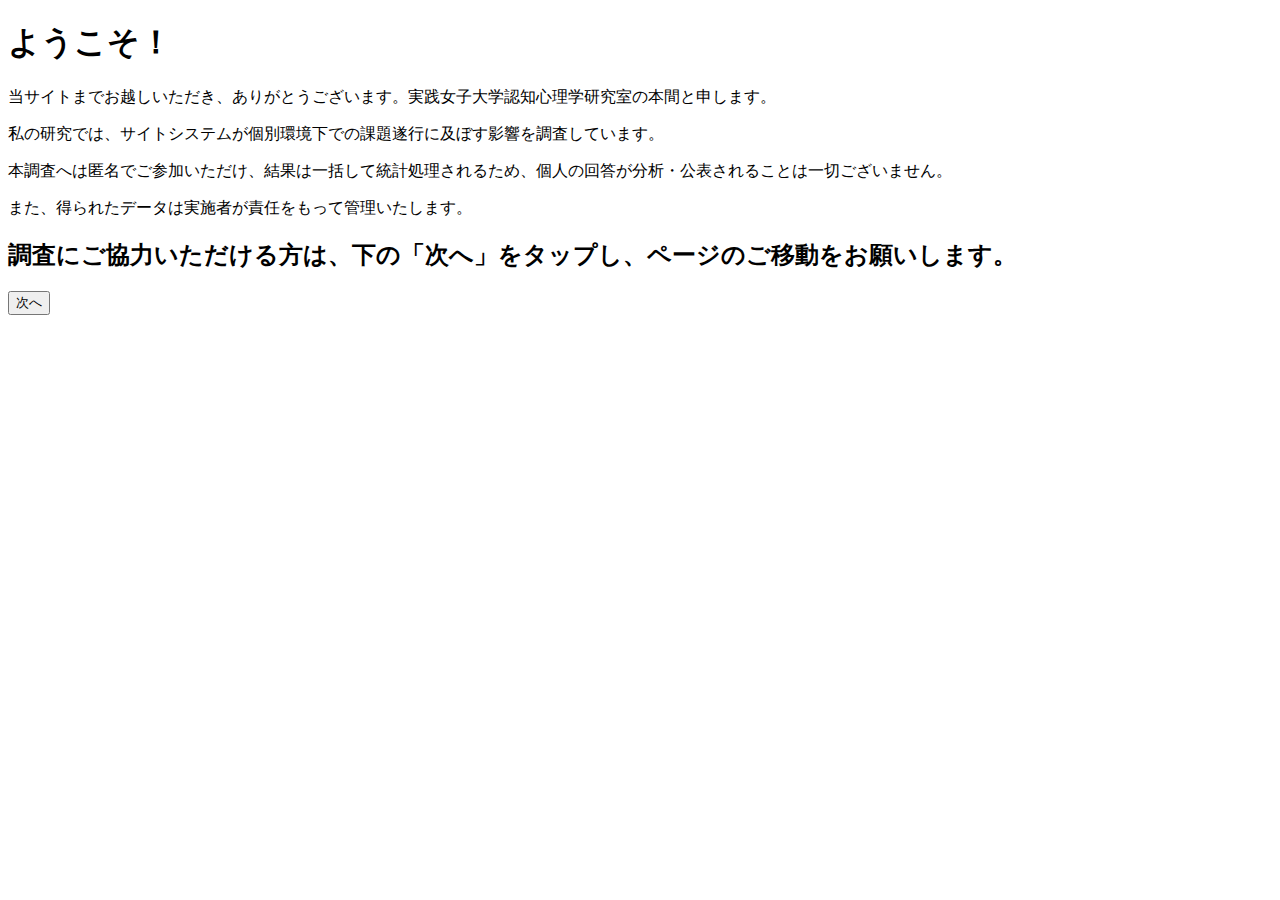
==== index.html @ 0e1e289d "クッキーパス追加" ====
<!DOCTYPE html>
<html>
<head>
<!-- Global site tag (gtag.js) - Google Analytics -->
<script async src="https://www.googletagmanager.com/gtag/js?id=G-X1YV385WJR"></script>
<script>
 window.dataLayer = window.dataLayer || [];
 function gtag(){dataLayer.push(arguments);}
 gtag('js', new Date());

 gtag('config', 'G-X1YV385WJR');
 gtag('config', 'MEASUREMENT_ID', {
  'cookie_prefix': 'MyCookie',
  'cookie_domain': '',
  'cookie_expires': 28 * 24 * 60 * 60  // 28 days, in seconds
});
</script>
  <meta charset="UTF8">
  <meta name="viewport" context="width=device-width">
  <meta property="og:local" content="ja_JP" />
  <meta property="og:type" content="website" />
  <meta property="og:title" content="調査用サイト―本間の認知心理学研究室" />
  <meta property="og:description" content="本調査では、「サイトシステム」が個別環境下での課題遂行に及ぼす影響を検証しています。所要時間は5分程度です。" />
  <meta prpperty="og:url" content="C:\Users\Haono\OneDrive\ドキュメント\Honma-Survey\survey-agreement.html" />
  <meta property="og:site_name" content="調査用サイト" />
  <meta property="og:image" content="https://3.bp.blogspot.com/-KThXdXQWv-w/V8jqaTCybEI/AAAAAAAA9e0/Jb6v-3OEZ_AKOtn_lDz7l-MckL61f50qACLcB/w1200-h630-p-k-no-nu/job_scientist_man.png" />
  <title>調査用サイト</title>
  <link rel="stylesheet" href="CSS/style.css">
</head>
<body>
  <div class="content">
    <h1>ようこそ！</h1>
    <p>当サイトまでお越しいただき、ありがとうございます。実践女子大学認知心理学研究室の本間と申します。</p>
    <p>私の研究では、サイトシステムが個別環境下での課題遂行に及ぼす影響を調査しています。</p>
    <p>本調査へは匿名でご参加いただけ、結果は一括して統計処理されるため、個人の回答が分析・公表されることは一切ございません。</p>
    <p>また、得られたデータは実施者が責任をもって管理いたします。</p>
    <h2>調査にご協力いただける方は、下の「次へ」をタップし、ページのご移動をお願いします。</h2>
    <p><a href="info.html"><button type="button" class="btn btn-default">次へ</button></a></p>
  </div>
</body>
</html>
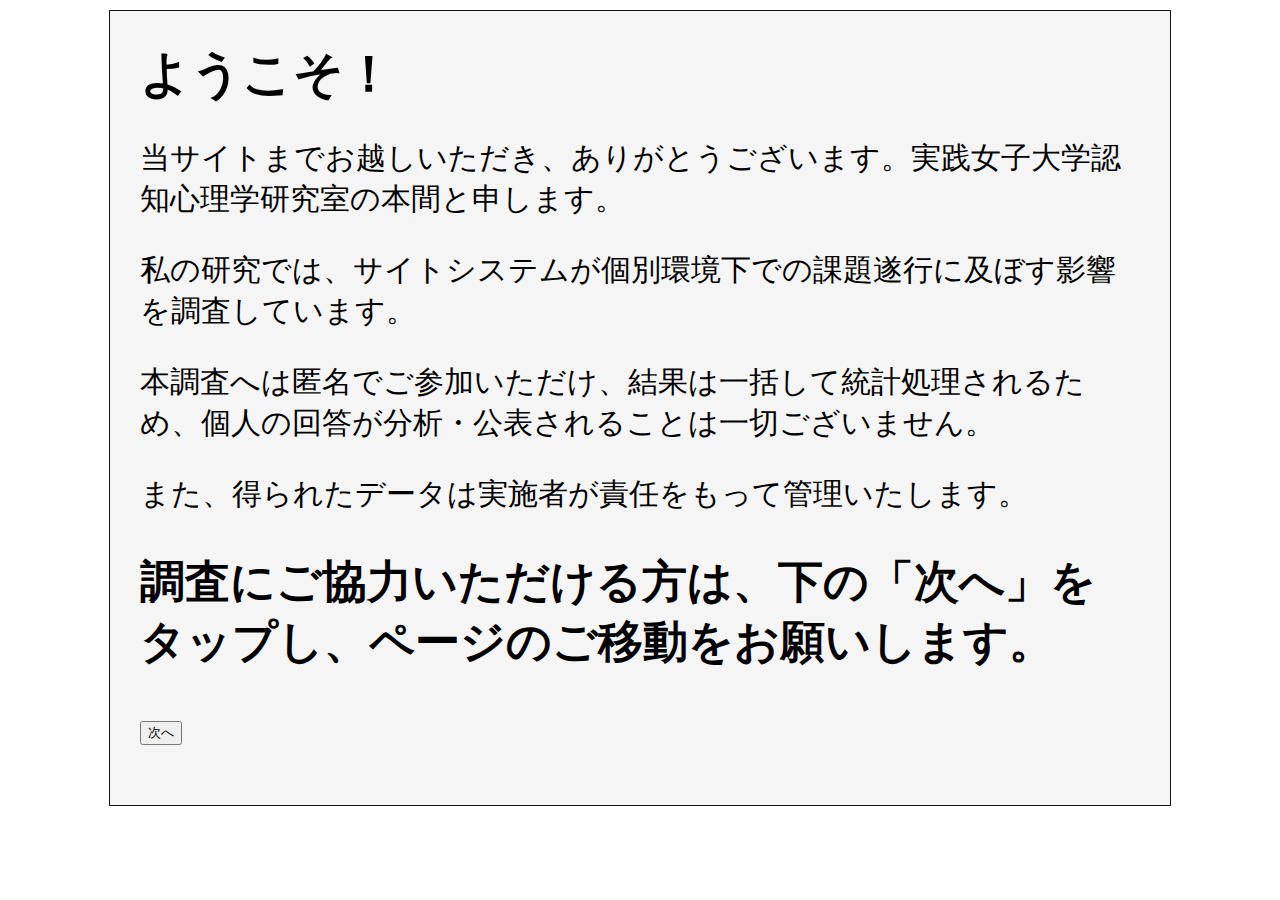
==== commit a4b63c02: "ちょい編集" ====
--- a/index.html
+++ b/index.html
@@ -35,7 +35,7 @@
     <p>本調査へは匿名でご参加いただけ、結果は一括して統計処理されるため、個人の回答が分析・公表されることは一切ございません。</p>
     <p>また、得られたデータは実施者が責任をもって管理いたします。</p>
     <h2>調査にご協力いただける方は、下の「次へ」をタップし、ページのご移動をお願いします。</h2>
-    <p><a href="info.html"><button type="button" class="btn btn-default">次へ</button></a></p>
+    <p><a href="info.html"><button type="button" class="btn btn-default" size="40px">次へ</button></a></p>
   </div>
 </body>
 </html>
--- a/CSS/style.css
+++ b/CSS/style.css
@@ -0,0 +1,19 @@
+@import url(sanitize.css);
+h1 {
+  font-size: 50px;
+  margin: auto;
+}
+.content {
+  background-color: whitesmoke;
+  width: 1000px;
+  margin: 10px auto;
+  border: 1px solid #111010;
+  padding: 30px;
+  font-family: "Yu Gothic", "游ゴシック", "YuGothic", "游ゴシック体";
+  font-size: 30px;
+}
+@font-face {
+  font-family: "YuGothic M";
+  src: local("Yu Gothic Medium"),
+       local("Yu Gothic");
+}
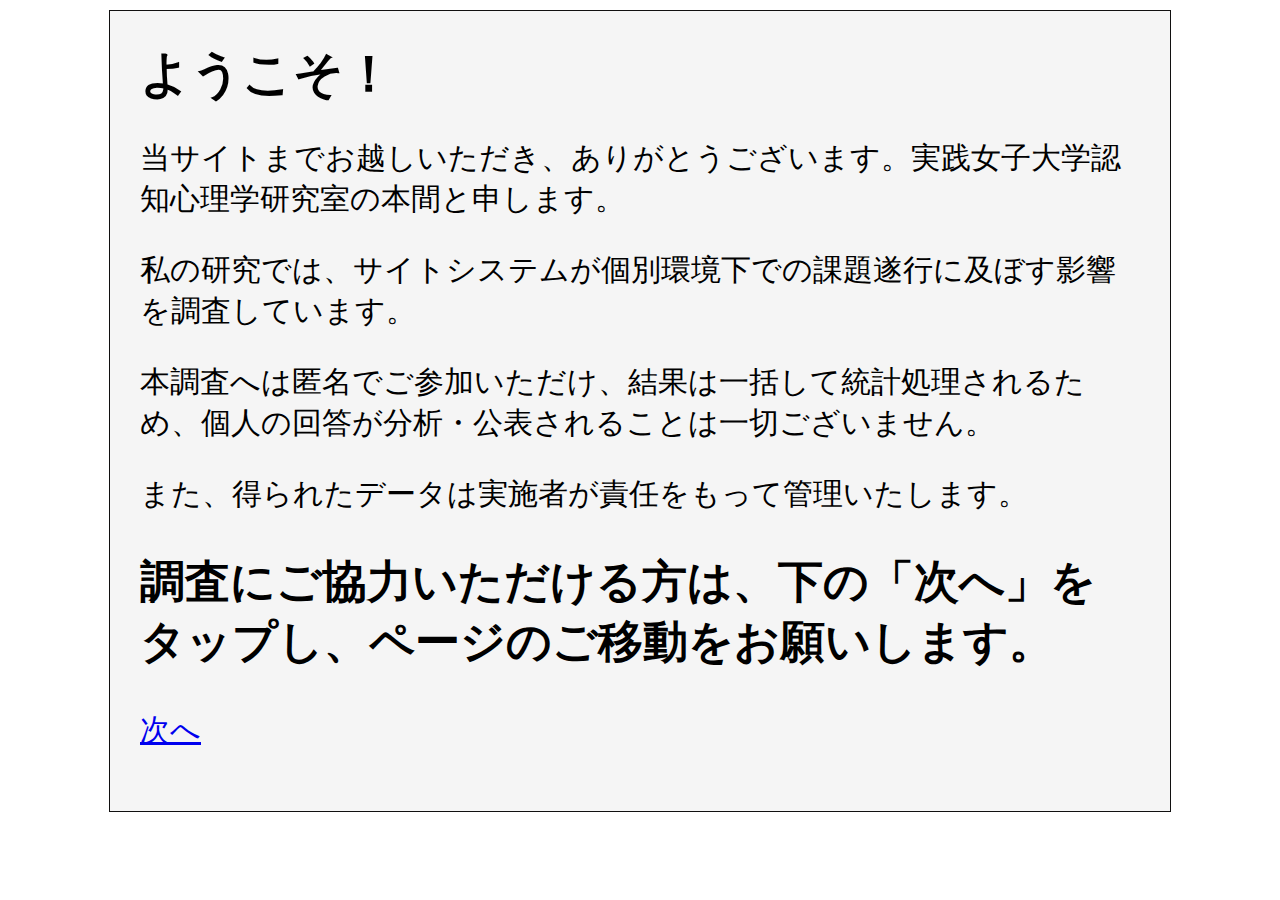
==== commit b699ff75: "次へボタン編集" ====
--- a/index.html
+++ b/index.html
@@ -35,7 +35,7 @@
     <p>本調査へは匿名でご参加いただけ、結果は一括して統計処理されるため、個人の回答が分析・公表されることは一切ございません。</p>
     <p>また、得られたデータは実施者が責任をもって管理いたします。</p>
     <h2>調査にご協力いただける方は、下の「次へ」をタップし、ページのご移動をお願いします。</h2>
-    <p><a href="info.html"><button type="button" class="btn btn-default" size="40px">次へ</button></a></p>
+    <p><a href="info.html" class="btn">次へ</a></p>
   </div>
 </body>
 </html>
--- a/CSS/style.css
+++ b/CSS/style.css
@@ -16,4 +16,9 @@
   font-family: "YuGothic M";
   src: local("Yu Gothic Medium"),
        local("Yu Gothic");
+.btn {
+  background-color: snow;
+  color: black;
+  padding: 20px;
+  margin: center;
 }
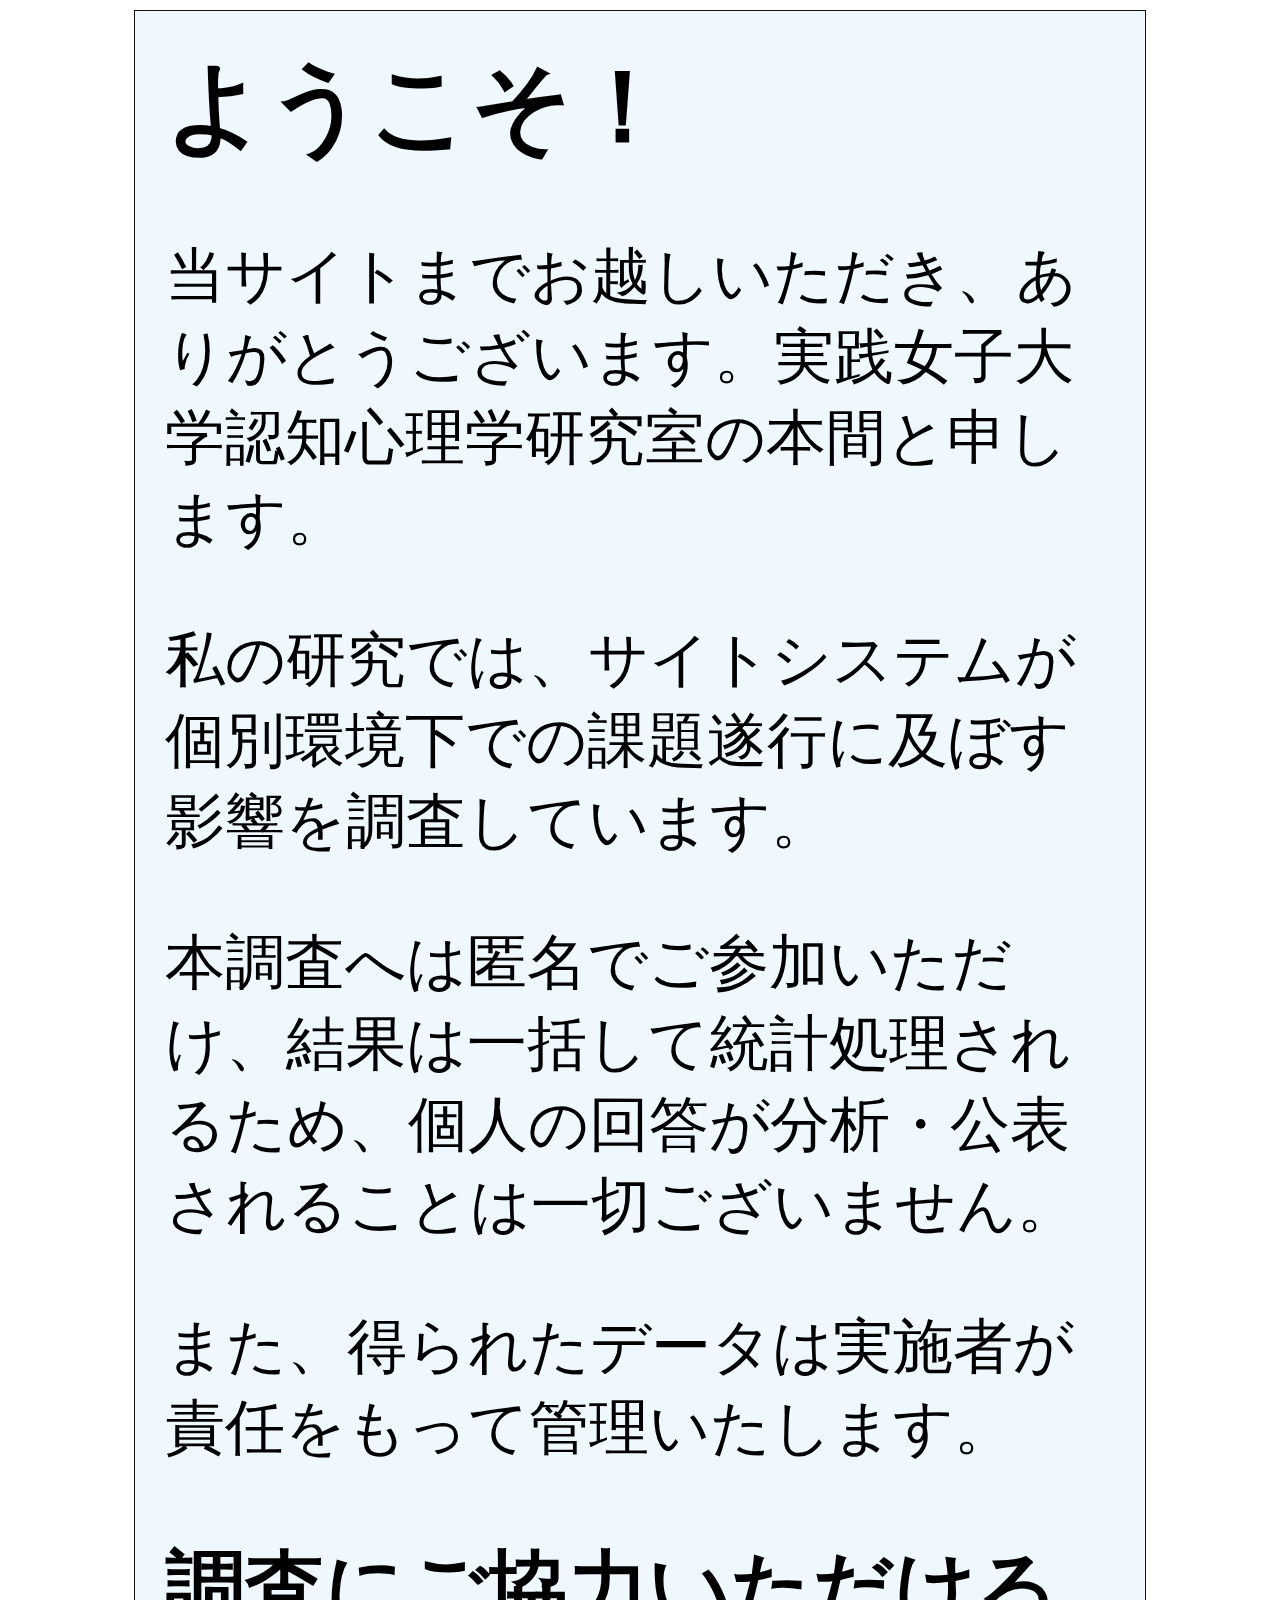
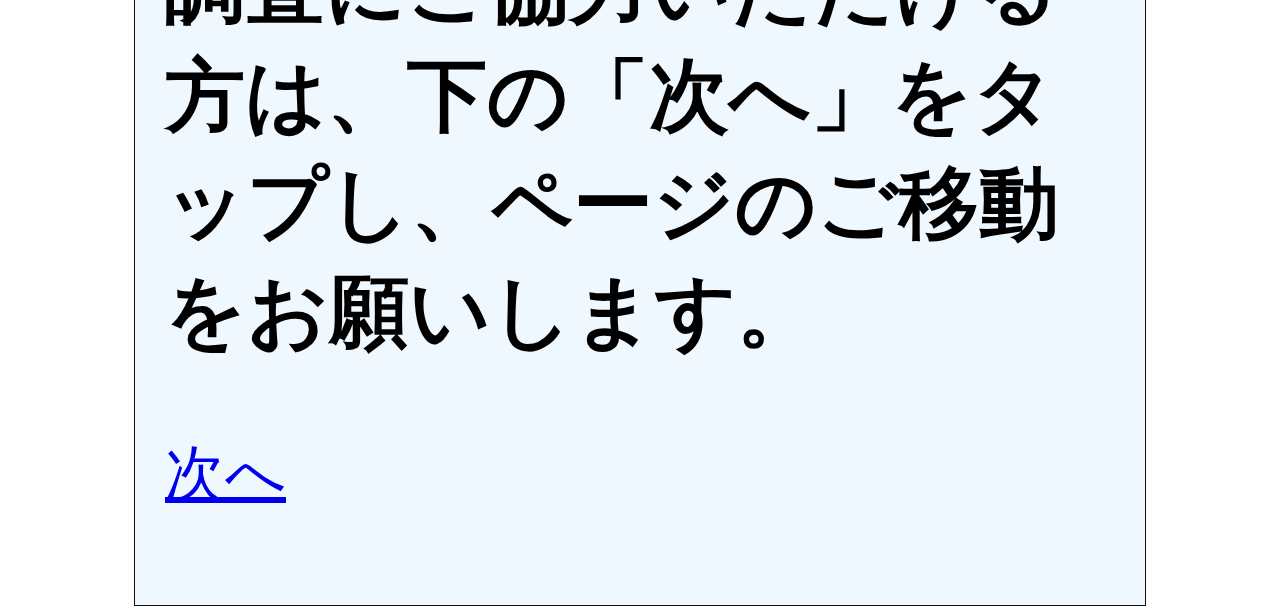
==== commit 49d5d266: "Update index.html" ====
--- a/index.html
+++ b/index.html
@@ -35,7 +35,7 @@
     <p>本調査へは匿名でご参加いただけ、結果は一括して統計処理されるため、個人の回答が分析・公表されることは一切ございません。</p>
     <p>また、得られたデータは実施者が責任をもって管理いたします。</p>
     <h2>調査にご協力いただける方は、下の「次へ」をタップし、ページのご移動をお願いします。</h2>
-    <p><a href="info.html" class="btn">次へ</a></p>
+    <p><a href="explanation.html" class="btn">次へ</a></p>
   </div>
 </body>
 </html>
--- a/CSS/style.css
+++ b/CSS/style.css
@@ -1,16 +1,19 @@
 @import url(sanitize.css);
 h1 {
-  font-size: 50px;
+  font-size: 100px;
   margin: auto;
 }
+h2 {
+  font-size: 80px;
+}
 .content {
-  background-color: whitesmoke;
-  width: 1000px;
+  background-color: aliceblue;
+  width: 950px;
   margin: 10px auto;
   border: 1px solid #111010;
   padding: 30px;
   font-family: "Yu Gothic", "游ゴシック", "YuGothic", "游ゴシック体";
-  font-size: 30px;
+  font-size: 60px;
 }
 @font-face {
   font-family: "YuGothic M";
@@ -20,5 +23,9 @@
   background-color: snow;
   color: black;
   padding: 20px;
-  margin: center;
+  text-align: center;
 }
+.btn p {
+  display: inline-block;
+  width: 80px
+}
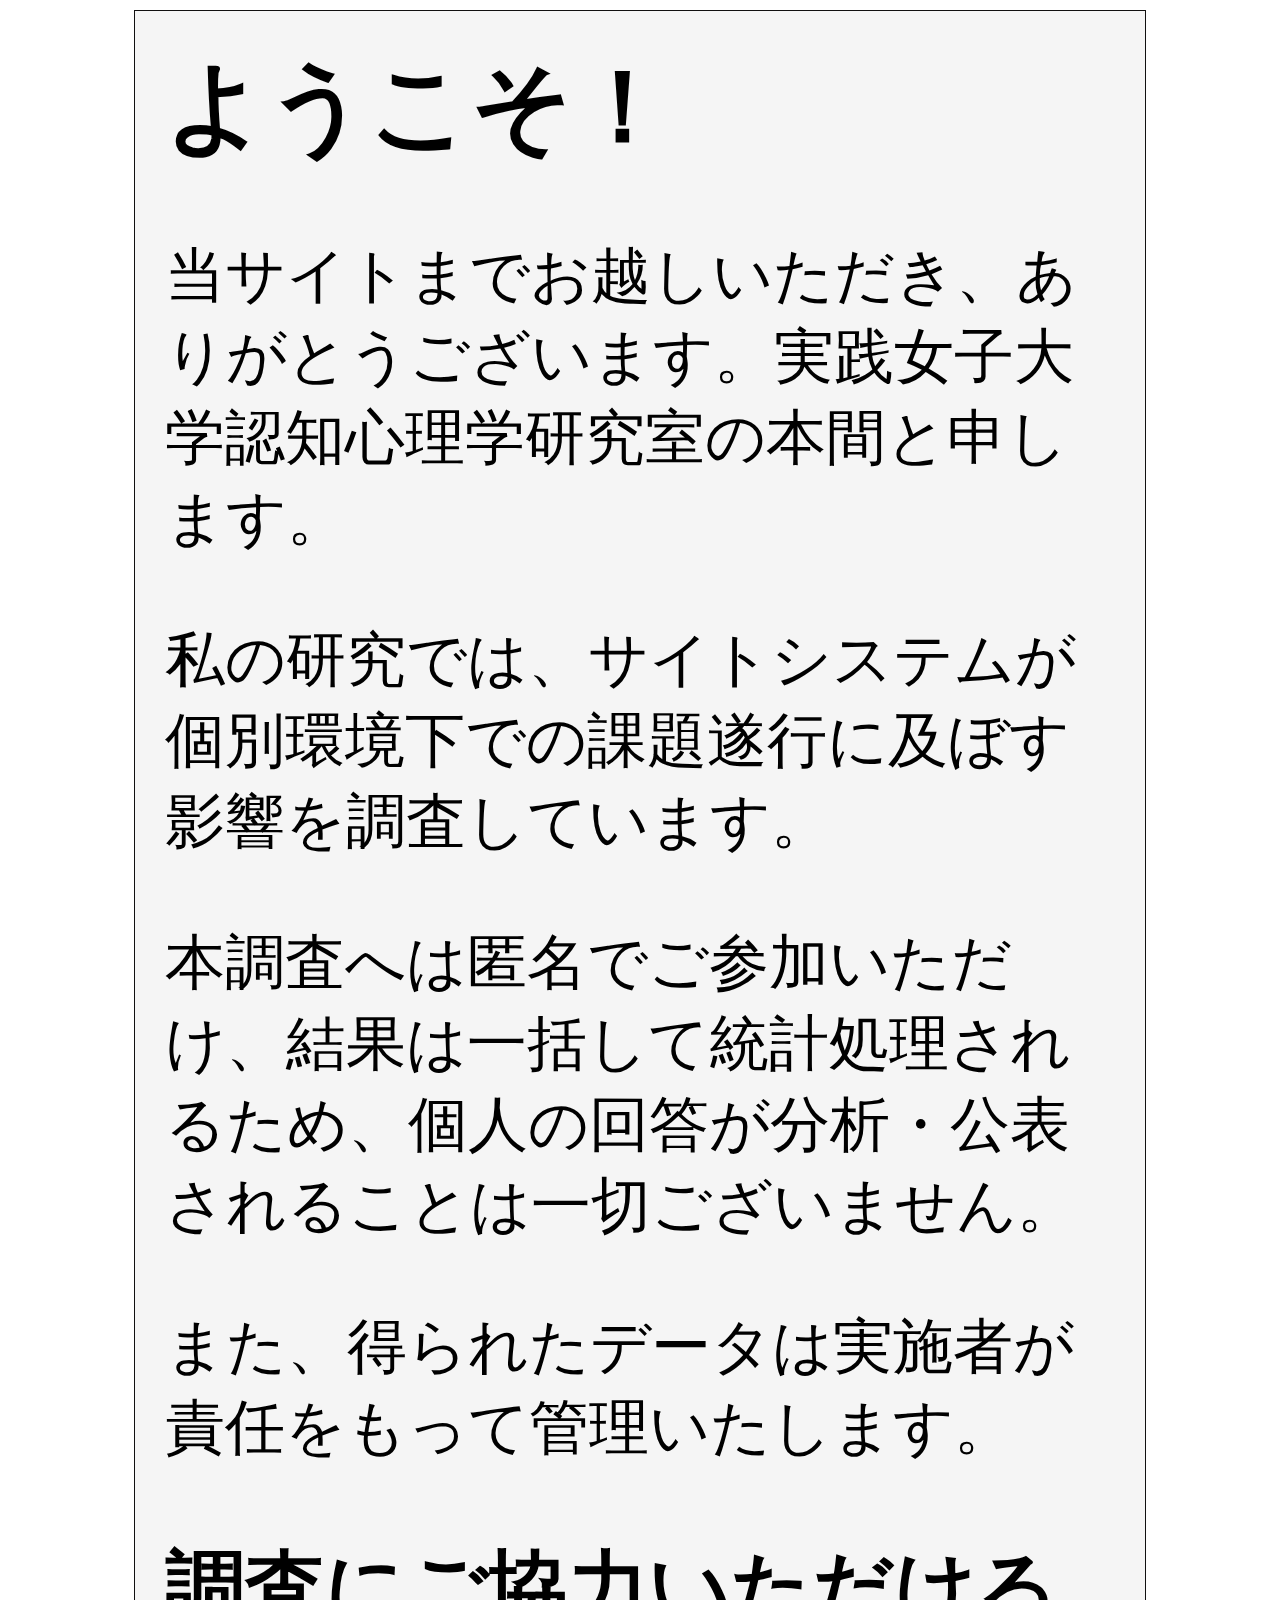
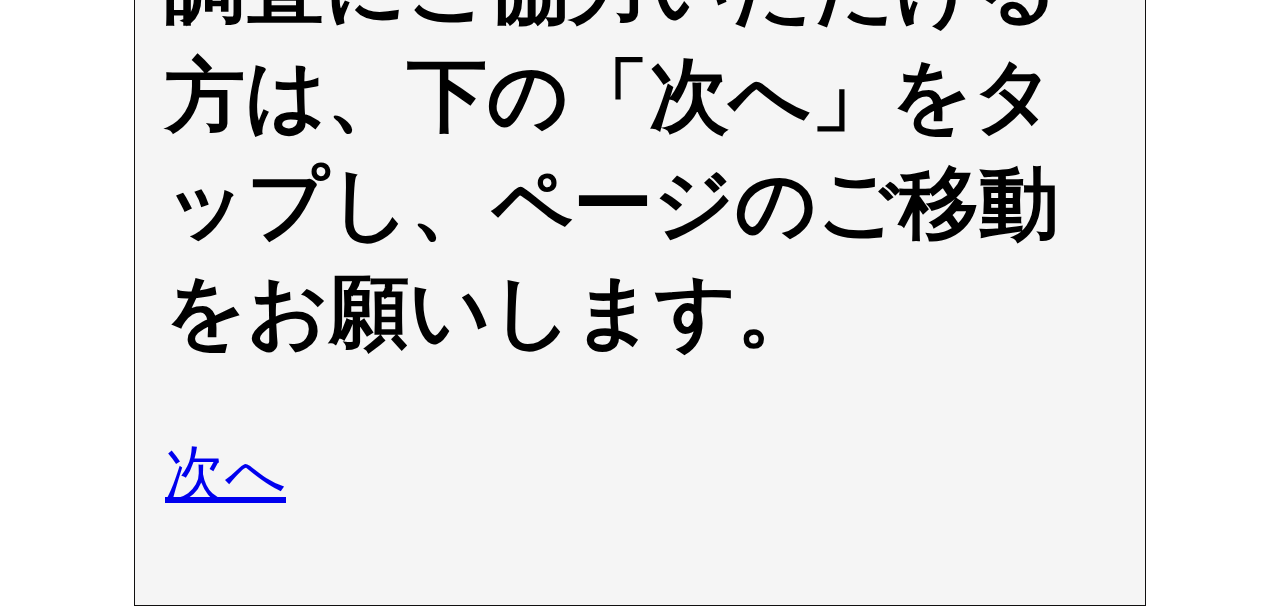
==== commit 7c5465bb: "Update index.html" ====
--- a/index.html
+++ b/index.html
@@ -19,7 +19,7 @@
   <meta name="viewport" context="width=device-width">
   <meta property="og:local" content="ja_JP" />
   <meta property="og:type" content="website" />
-  <meta property="og:title" content="調査用サイト―本間の認知心理学研究室" />
+  <meta property="og:title" content="調査用サイト―本間の認知心理学研究" />
   <meta property="og:description" content="本調査では、「サイトシステム」が個別環境下での課題遂行に及ぼす影響を検証しています。所要時間は5分程度です。" />
   <meta prpperty="og:url" content="C:\Users\Haono\OneDrive\ドキュメント\Honma-Survey\survey-agreement.html" />
   <meta property="og:site_name" content="調査用サイト" />
--- a/CSS/style.css
+++ b/CSS/style.css
@@ -7,7 +7,7 @@
   font-size: 80px;
 }
 .content {
-  background-color: aliceblue;
+  background-color: whitesmoke;
   width: 950px;
   margin: 10px auto;
   border: 1px solid #111010;
@@ -20,7 +20,7 @@
   src: local("Yu Gothic Medium"),
        local("Yu Gothic");
 .btn {
-  background-color: snow;
+  background-color: white;
   color: black;
   padding: 20px;
   text-align: center;
